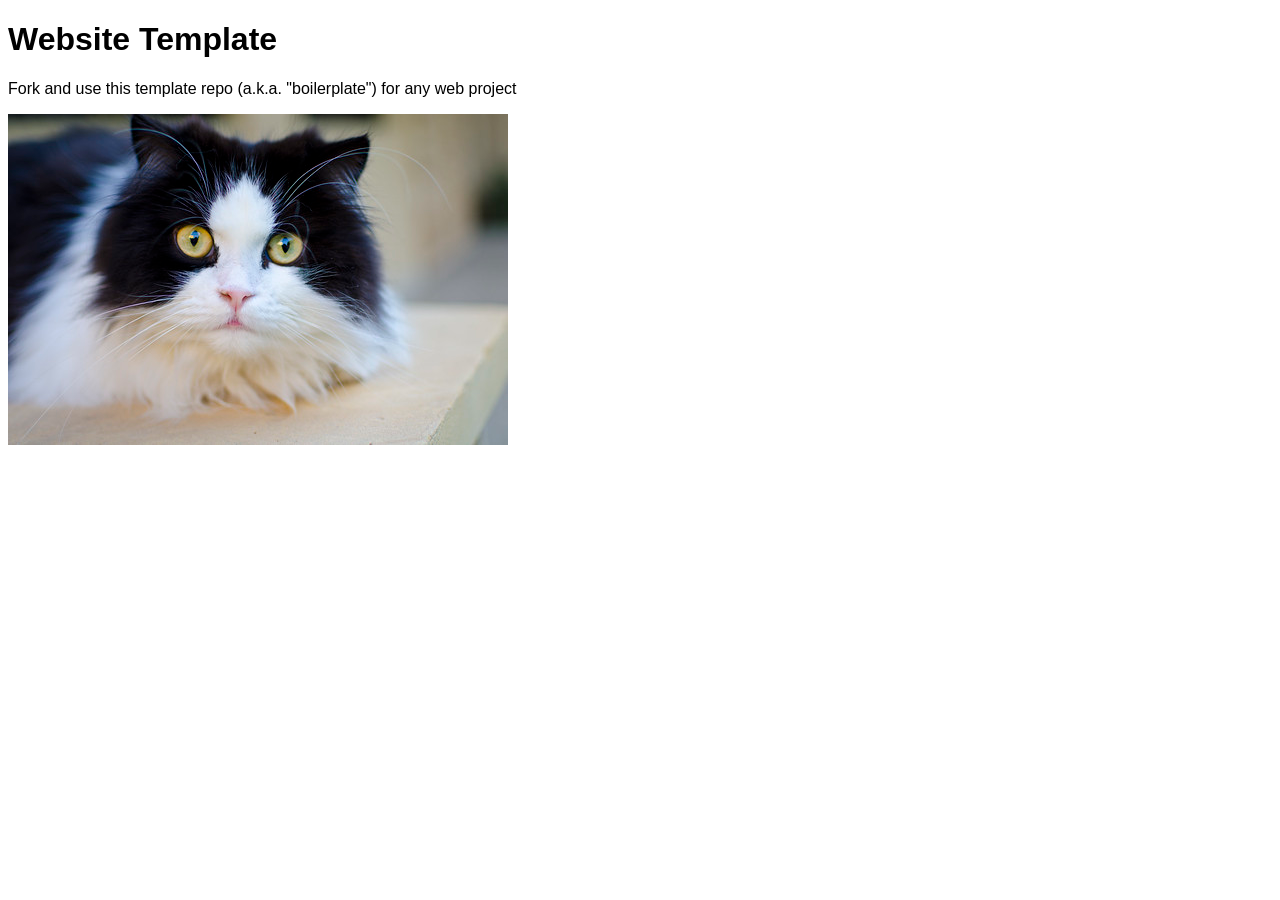
==== index.html @ 2dce6483 "Initial commit" ====
<!doctype html>
<html lang="en">
<head>
	<meta charset="utf-8">
	<title>Website Template</title>
	<link rel="stylesheet" href="./assets/css/styles.css">
</head>
<body>

	<h1>Website Template</h1>
	<p>Fork and use this template repo (a.k.a. "boilerplate") for any web project</p>
	<img src="assets/img/cat.jpg" alt="">

	<script src="./assets/js/main.js"></script>
</body>
</html>
---- assets/css/styles.css ----
/* styles.css */

* {
	font-family: Arial;
}
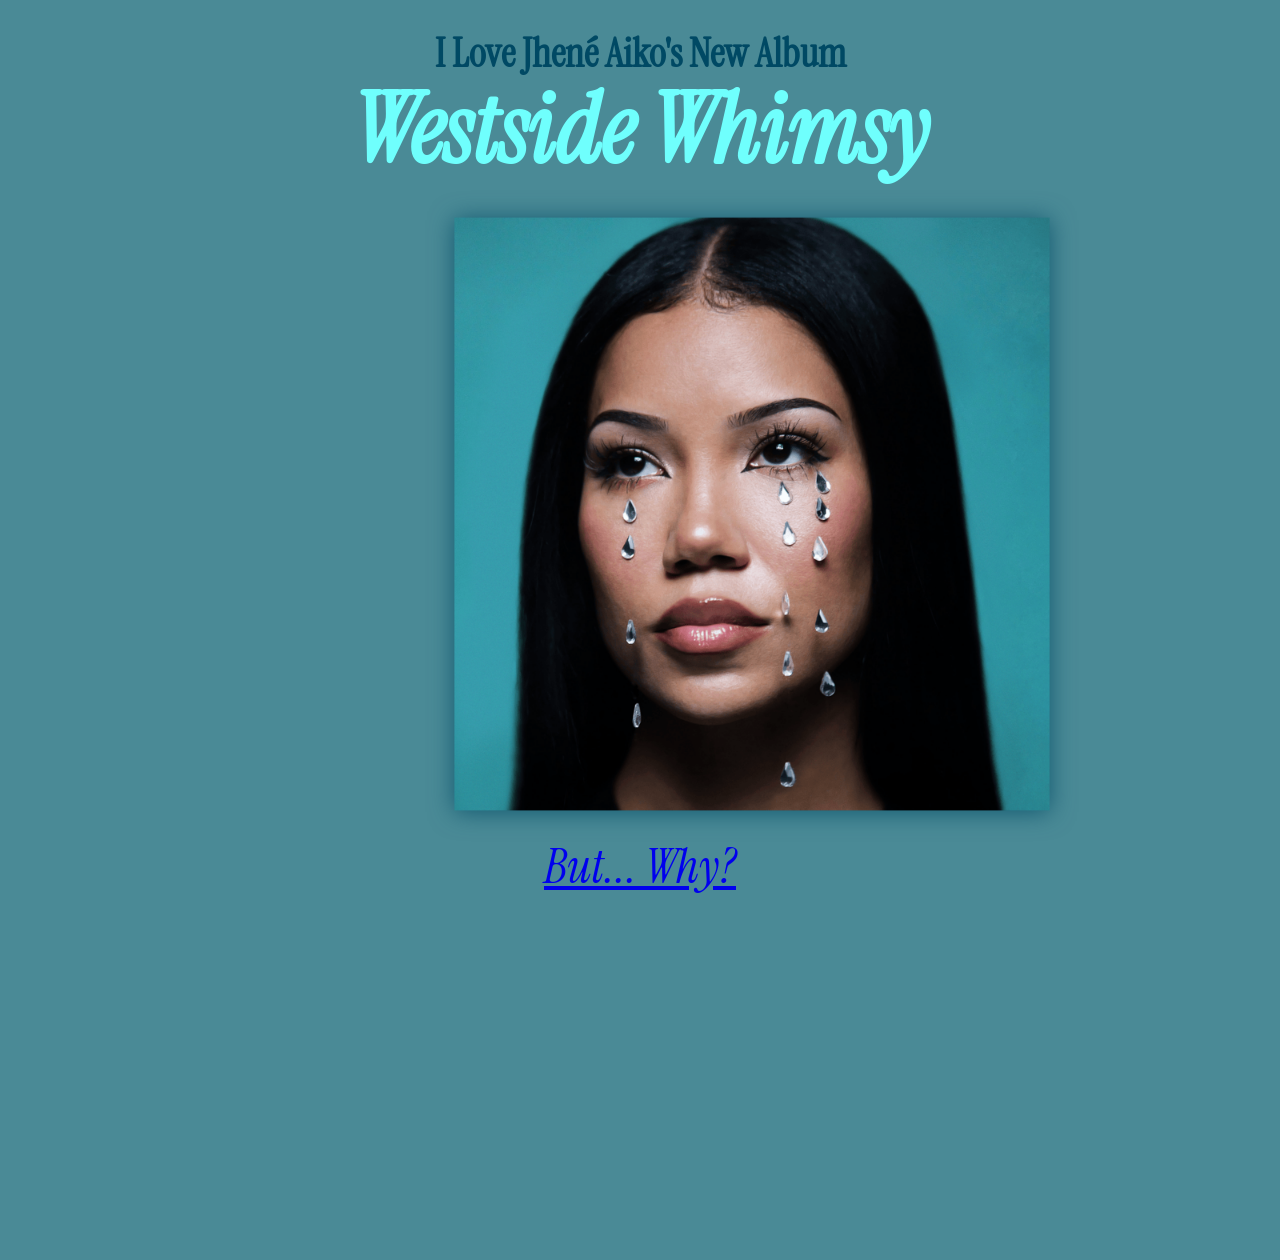
==== commit 4bbd09f2: "final-draft" ====
--- a/index.html
+++ b/index.html
@@ -2,15 +2,18 @@
 <html lang="en">
 <head>
 	<meta charset="utf-8">
-	<title>Website Template</title>
+	<title>Homepage</title>
+	<link rel="preconnect" href="https://fonts.googleapis.com">
+<link rel="preconnect" href="https://fonts.gstatic.com" crossorigin>
+<link href="https://fonts.googleapis.com/css2?family=Archivo+Black&family=DM+Sans:ital,opsz,wght@0,9..40,100..1000;1,9..40,100..1000&family=Instrument+Serif:ital@0;1&display=swap" rel="stylesheet">
 	<link rel="stylesheet" href="./assets/css/styles.css">
 </head>
+<body class="homepage"
 <body>
-
-	<h1>Website Template</h1>
-	<p>Fork and use this template repo (a.k.a. "boilerplate") for any web project</p>
-	<img src="assets/img/cat.jpg" alt="">
-
+	<h1>I Love Jhené Aiko's New Album</h1>
+	<h2>Westside Whimsy</h2>
+	<img class="cover" src="assets/img/cover.png" alt="Woman in front of teal background, with rhinestone tears">
 	<script src="./assets/js/main.js"></script>
+	<p><a href="page-2-tracklist.html">But... Why?</a></p>
 </body>
 </html>
--- a/assets/css/styles.css
+++ b/assets/css/styles.css
@@ -1,5 +1,79 @@
 /* styles.css */
 
+ body {
+
+background-color: #4a8a96;
+
+}
+
 * {
-	font-family: Arial;
+
+font-family: "Instrument Serif";
+}
+
+h1 {
+text-align: center;
+margin-bottom: -90px;
+	font-size: 40px;
+color: #004964;
+}
+
+h2 {
+	text-align: center;
+font-size: 96px;
+color: #6ffffd;
+font-style: italic;
+}
+
+.cover {
+scale: 0.4;
+margin-top: -500px;
+align-items: center;
+filter: drop-shadow(0px 4px 30px rgba(0, 73, 100, 0.781));
+}
+
+p {
+text-align: center;
+	font-size: 48px;
+	margin-top: -425px;
+	color: #6ffffd;
+	font-style: italic;
+	text-decoration: underline;
+	}
+
+.stats {
+margin-right: 845px;
+max-width: 416px;
+max-height: 569px;
+filter: drop-shadow(0px 4px 30px rgba(0, 73, 100, 0.781));
+padding-left: 175px;
+margin-top: -45px;
+margin-bottom: 45px;
+	}
+
+.tracklist {
+margin-top: -770px;
+margin-left: 440px;
+text-align: left;
+font-size: 40px;
+line-height: 2.2;
+font-style: italic;
+color: #6ffffd;
+text-decoration: underline;
+padding-left: 175px;
+margin-bottom: 45px;
+}
+
+.back {
+
+font-size: 96px;
+color: #6ffffd;
+text-decoration: underline;
+margin-top: 150px;
+text-align: center;
+}
+
+.why {
+margin-top: -30px;
+
 }
